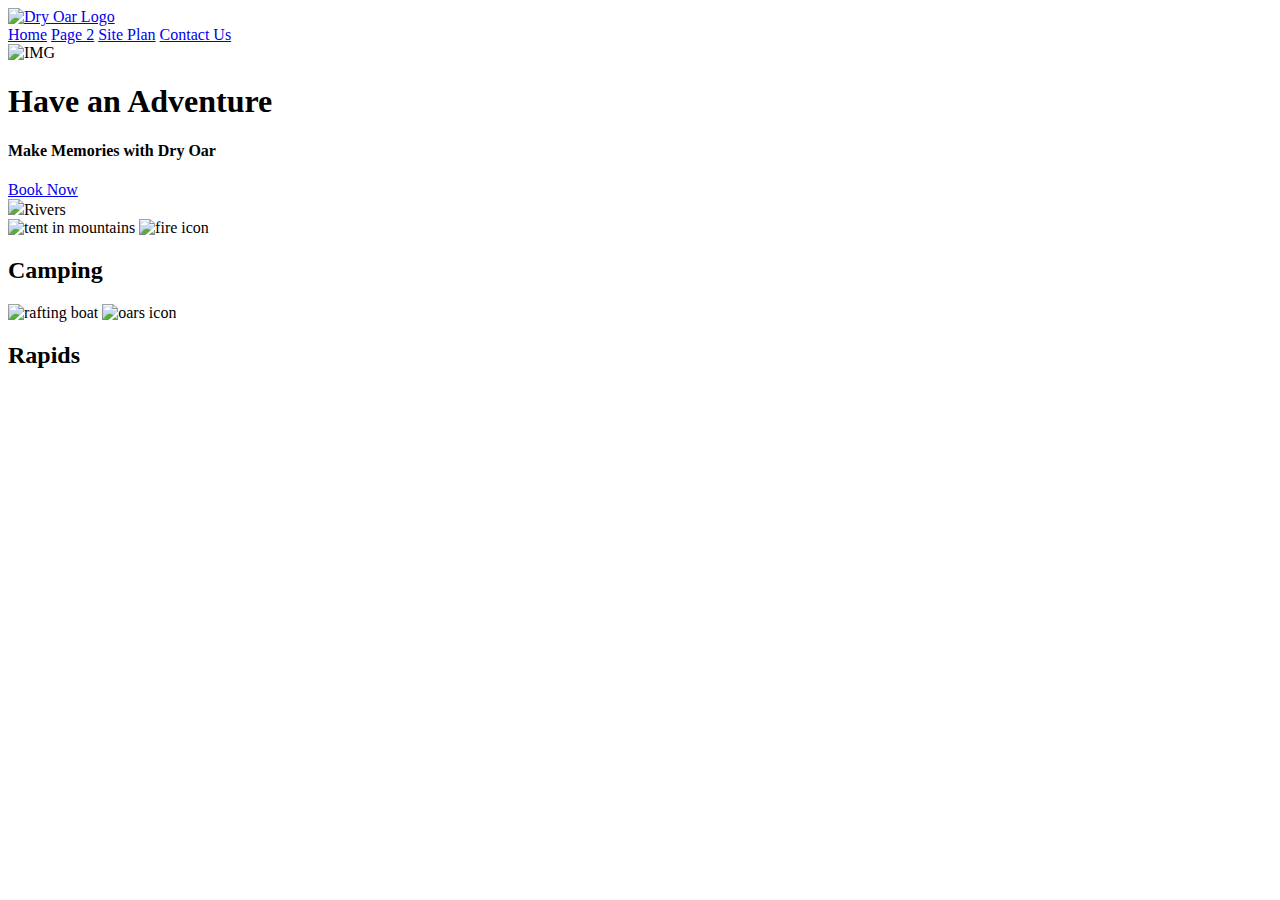
==== wwr/index.html @ 3a8b7b08 "Rafting html" ====
<!DOCTYPE html>
<html lang="en">
<head>
    <meta charset="UTF-8">
    <meta name="viewport" content="width=device-width, initial-scale=1.0">
    <title>Whitewater Rafting Fun| Dry Oar Boating | Home </title>
</head>
<body>
    <header>
        <a id="LOGO LINK" href="index.html">
            <img class="LOGO" src="LOGO" alt="Dry Oar Logo"
        </a> 
        <nav>
            <a href="index.html">Home</a>
            <a href="#">Page 2</a>
            <a href="site-plan-rafting.html">Site Plan</a>
            <a href="contactus.html">Contact Us</a>
        </nav>
           
    </header>
    <div id="hero">
        <div id="hero-box">
            <img id="IMG" src="IMG" alt="IMG"
        </div>
        <section id="hero-msg">
            <h1 class="home-title">Have an Adventure</h1>
            <h4>Make Memories with Dry Oar</h4>
            <div class='button-box'>
                <a class='book' href="contactus.html">Book Now</a>
            </div>

        </section>

    </div> 
    <main class="home-grid">
        <section class="home-grid">
            <img class="card-img" src="images/rivers.jpg"
            <img class="icon" src="images/river_icon.png"
            <h2>Rivers</h2>
        </section>
        <section class="camping-card">
            <img class="card-img" src="images/camping.jpg" alt="tent in mountains">
            <img class="icon" src="images/fire_icon.png" alt="fire icon">
            <h2>Camping</h2>
        </section>
        <section class="rapids-card">
            <img class="card-img" src="images/rapids.jpg" alt="rafting boat">
            <img class="icon" src="images/oars.png" alt="oars icon">
            <h2>Rapids</h2>
        </section>
    </main>
</body>
</html>
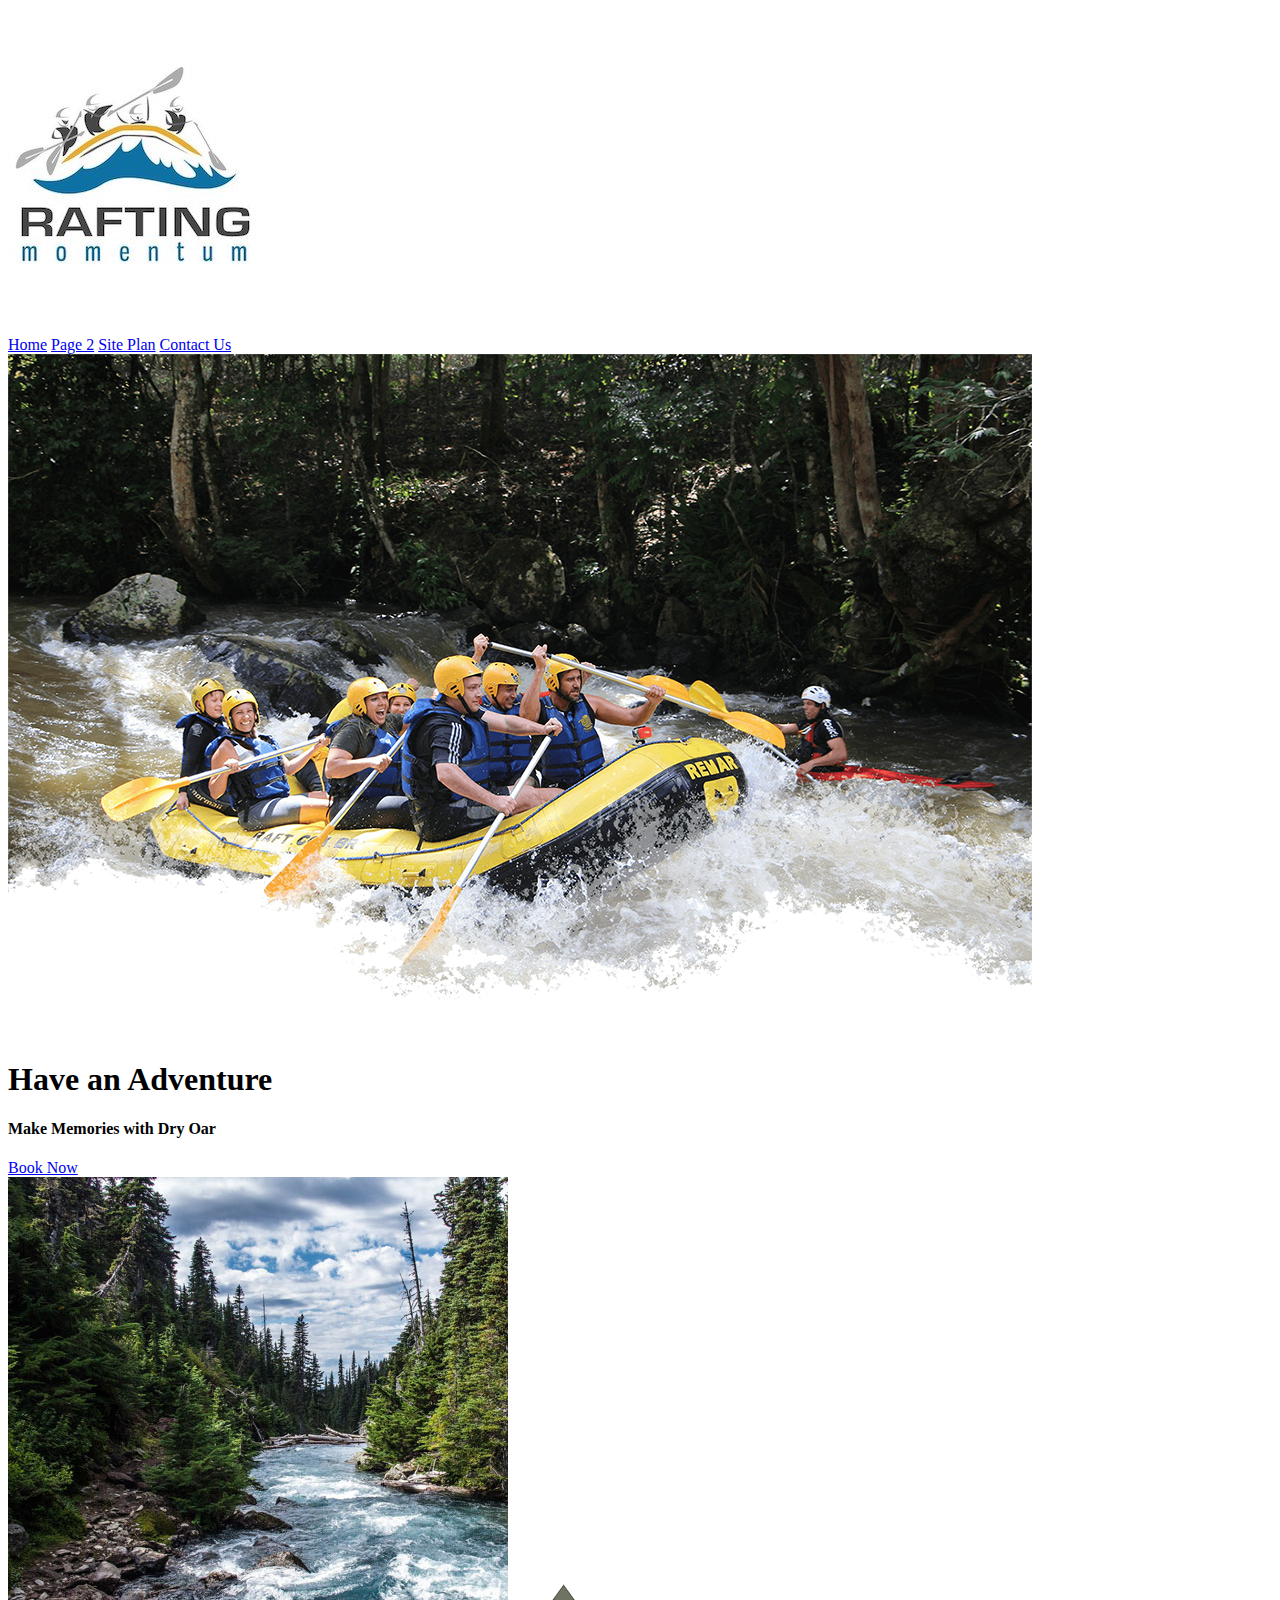
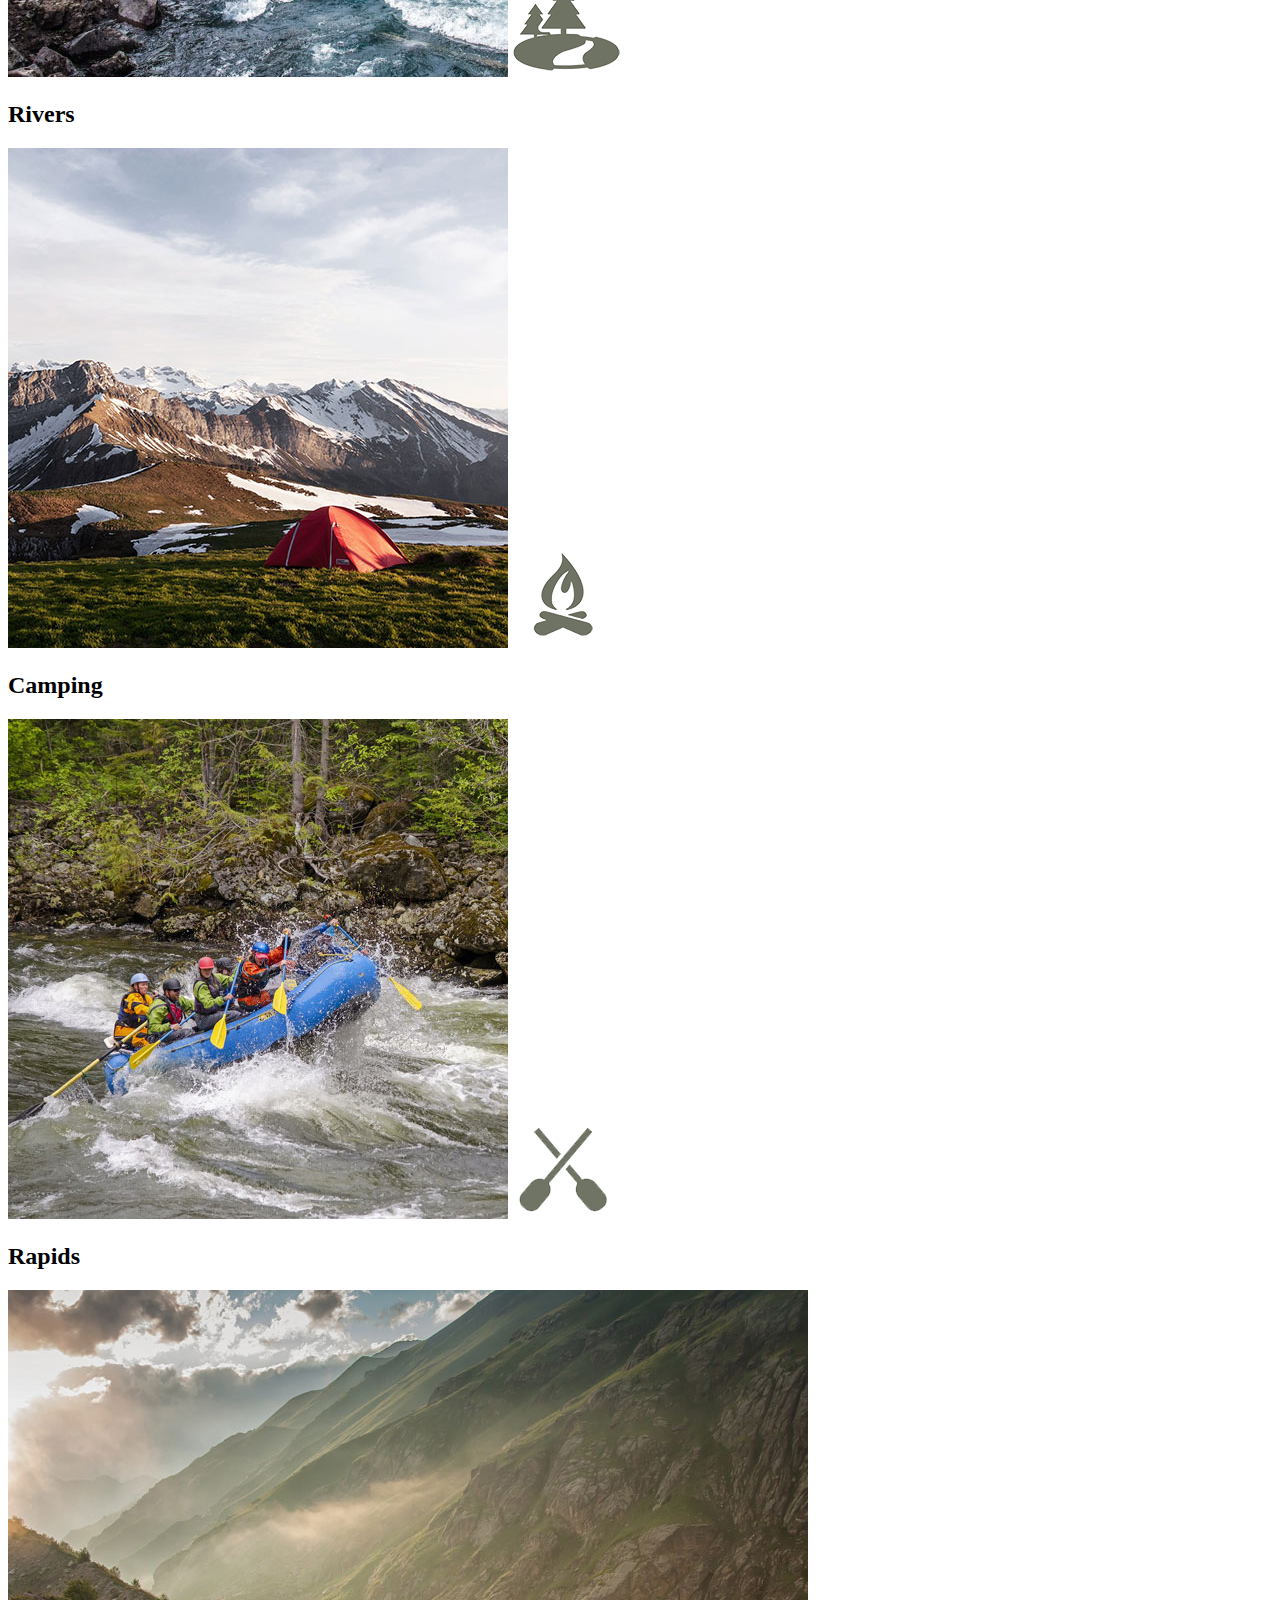
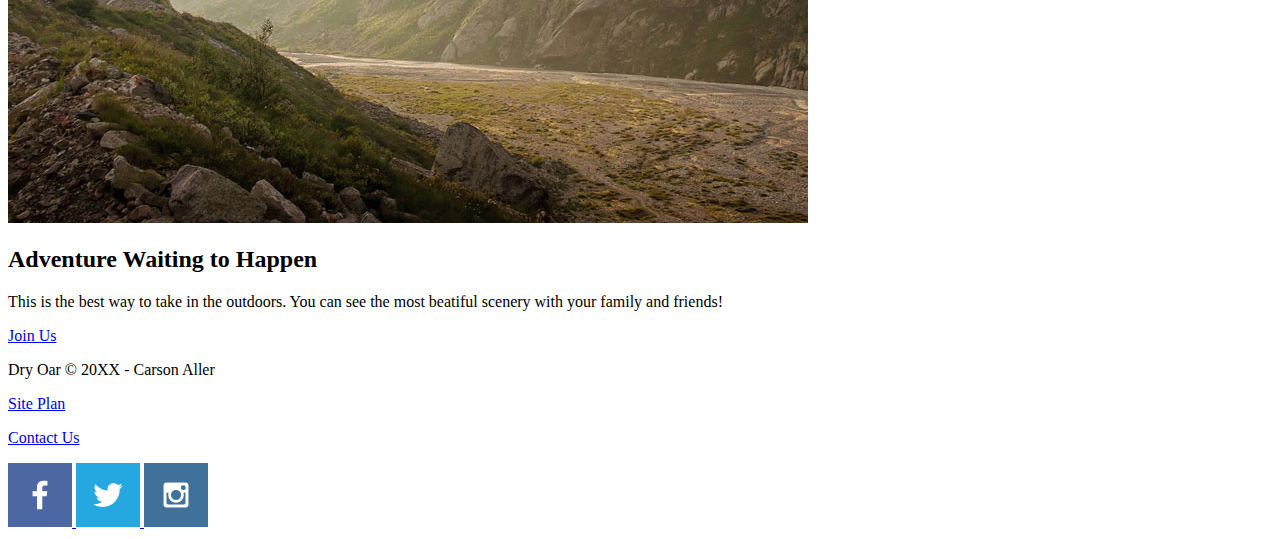
==== commit 36394a9e: "index.html" ====
--- a/wwr/index.html
+++ b/wwr/index.html
@@ -7,8 +7,8 @@
 </head>
 <body>
     <header>
-        <a id="LOGO LINK" href="index.html">
-            <img class="LOGO" src="LOGO" alt="Dry Oar Logo"
+        <a id="logo_link" href="index.html">
+            <img class="logo" src="images/rafting-momentum.jpg" alt="images"
         </a> 
         <nav>
             <a href="index.html">Home</a>
@@ -20,7 +20,7 @@
     </header>
     <div id="hero">
         <div id="hero-box">
-            <img id="IMG" src="IMG" alt="IMG"
+            <img id="hero-img" src="images/hero.png" alt="People enjoying white water rafting"
         </div>
         <section id="hero-msg">
             <h1 class="home-title">Have an Adventure</h1>
@@ -33,9 +33,9 @@
 
     </div> 
     <main class="home-grid">
-        <section class="home-grid">
-            <img class="card-img" src="images/rivers.jpg"
-            <img class="icon" src="images/river_icon.png"
+        <section class="rivers-card">
+            <img class="card-img" src="images/rivers.jpg" alt="river in forest">
+            <img class="icon" src="images/river_icon.png" alt="river icon">
             <h2>Rivers</h2>
         </section>
         <section class="camping-card">
@@ -48,6 +48,29 @@
             <img class="icon" src="images/oars.png" alt="oars icon">
             <h2>Rapids</h2>
         </section>
+        <img class="mountains" src="images/mountains.jpg" alt="Misty mountains">
+        <section class="msg">
+            <h2>Adventure Waiting to Happen</h2>
+            <p>This is the best way to take in the outdoors. You can see the most beatiful scenery with your family and friends! </p>
+            <a class='join' href="rivers.html">Join Us</a>
+        </section>
     </main>
+</main>
+<footer>
+    <p>Dry Oar &copy; 20XX - Carson Aller</p>
+    <p><a href="site-plan-rafting.html">Site Plan</a></p>
+    <p><a href="contactus.html">Contact Us</a></p>
+    <div class="social">
+        <a href="https://facebook.com">
+            <img src="images/facebook.png" alt="fb icon">
+        </a>
+        <a href="https://twitter.com">
+            <img src="images/twitter.png" alt="twitter icon">
+        </a>
+        <a href="https://instagram.com">
+            <img src="images/instagram.png" alt="instagram icon">
+        </a>
+    </div>
+</footer>
 </body>
 </html>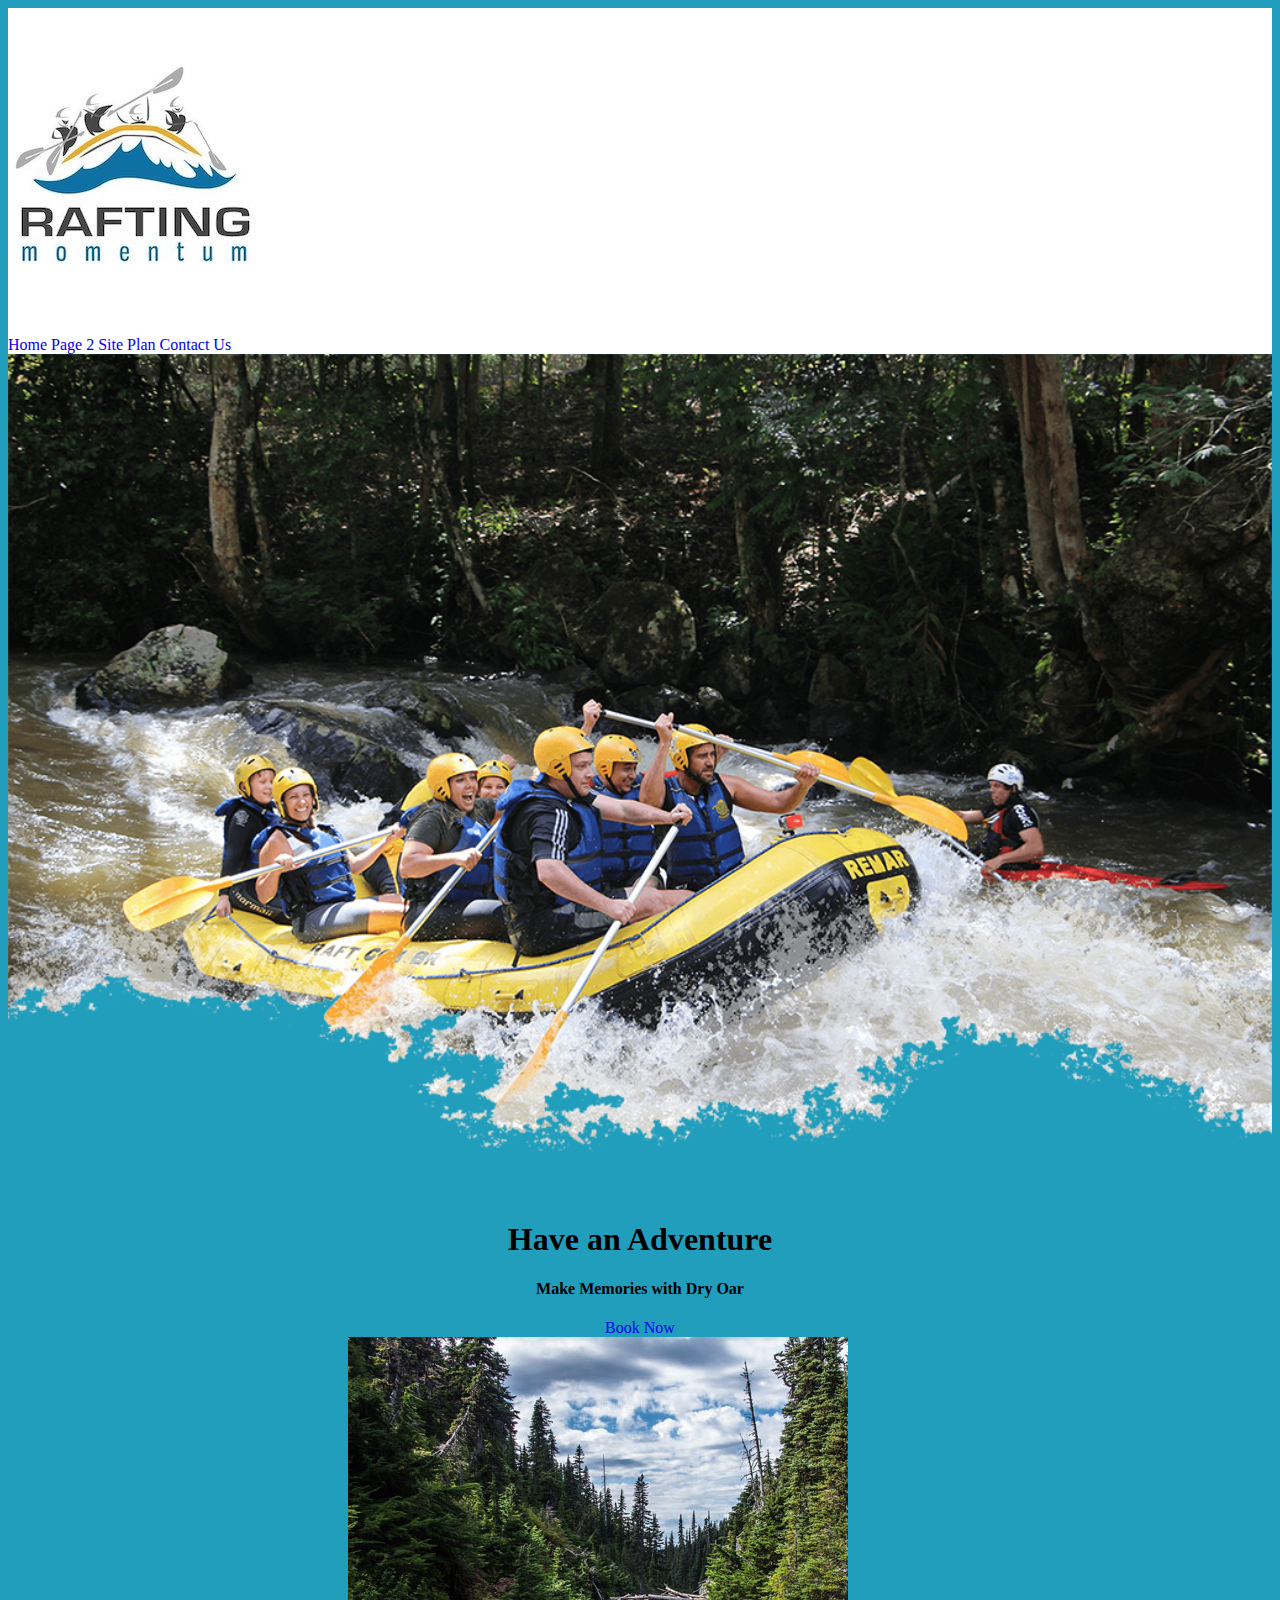
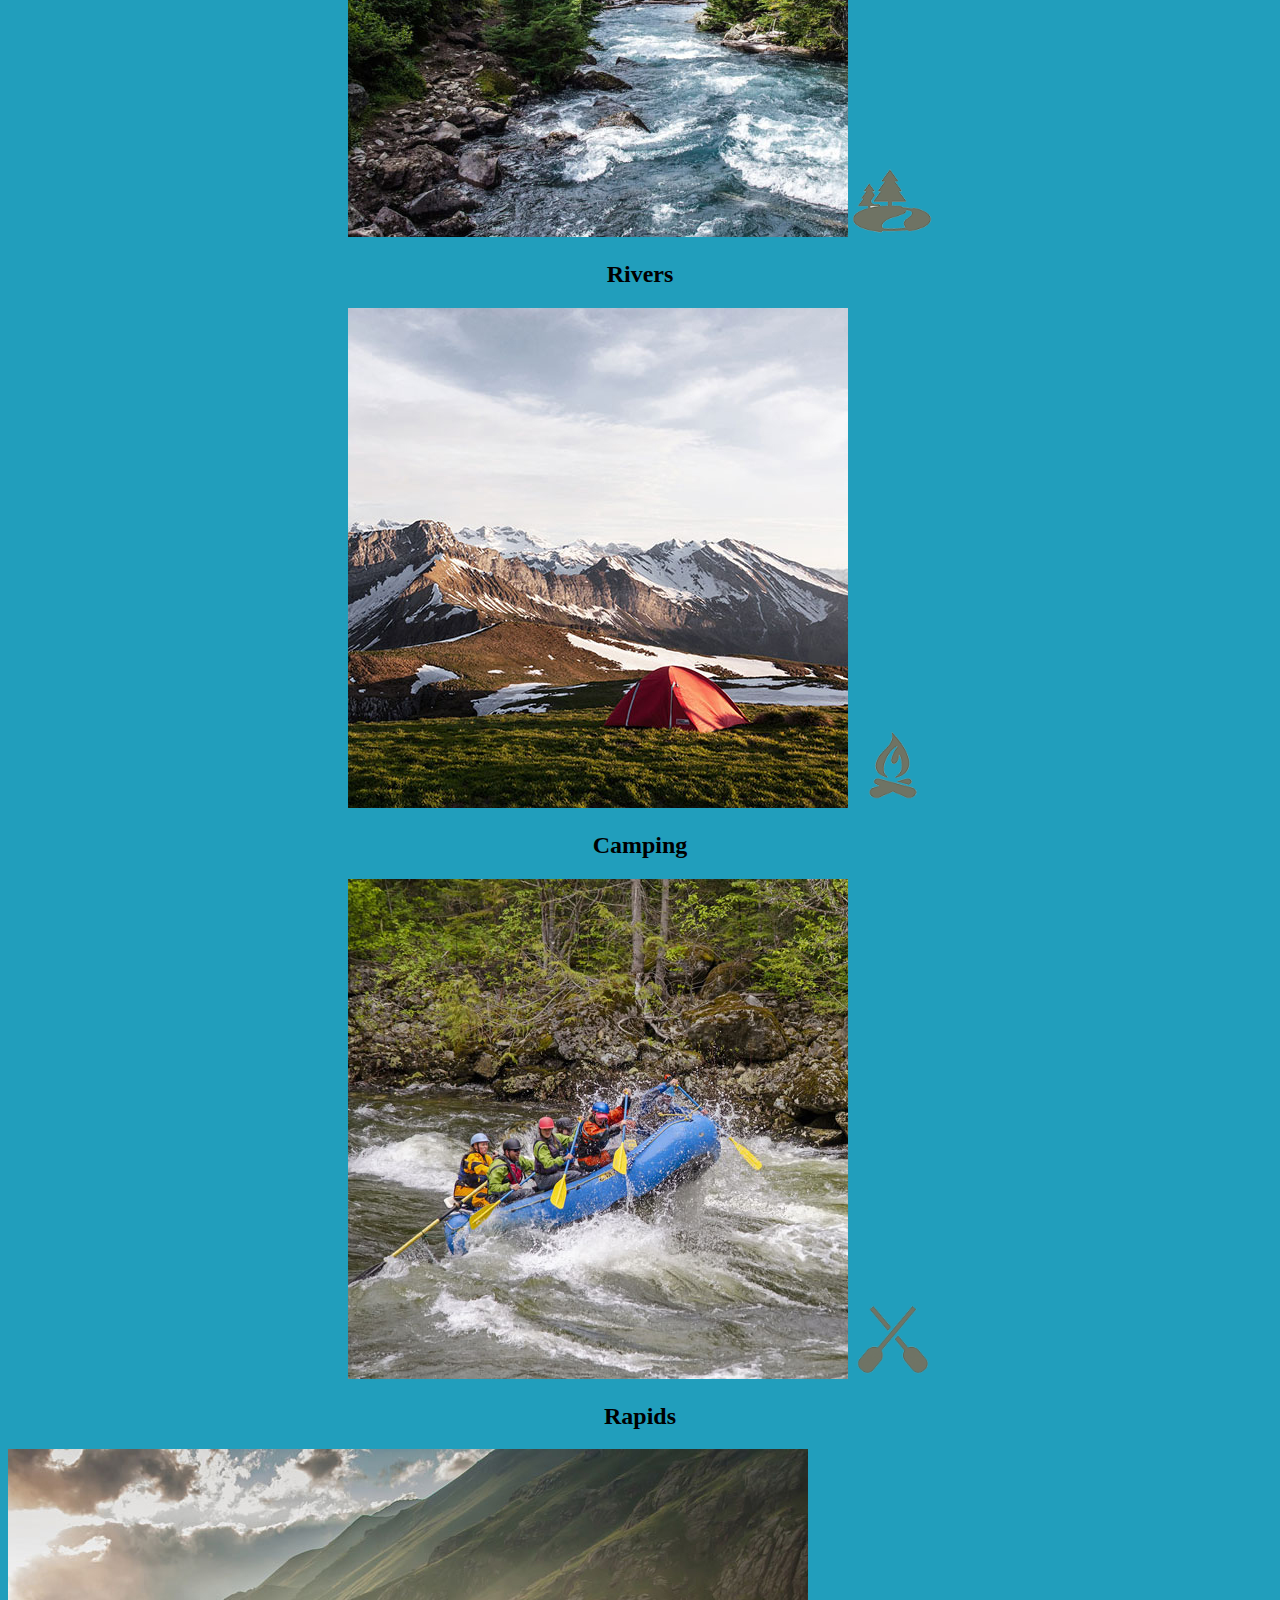
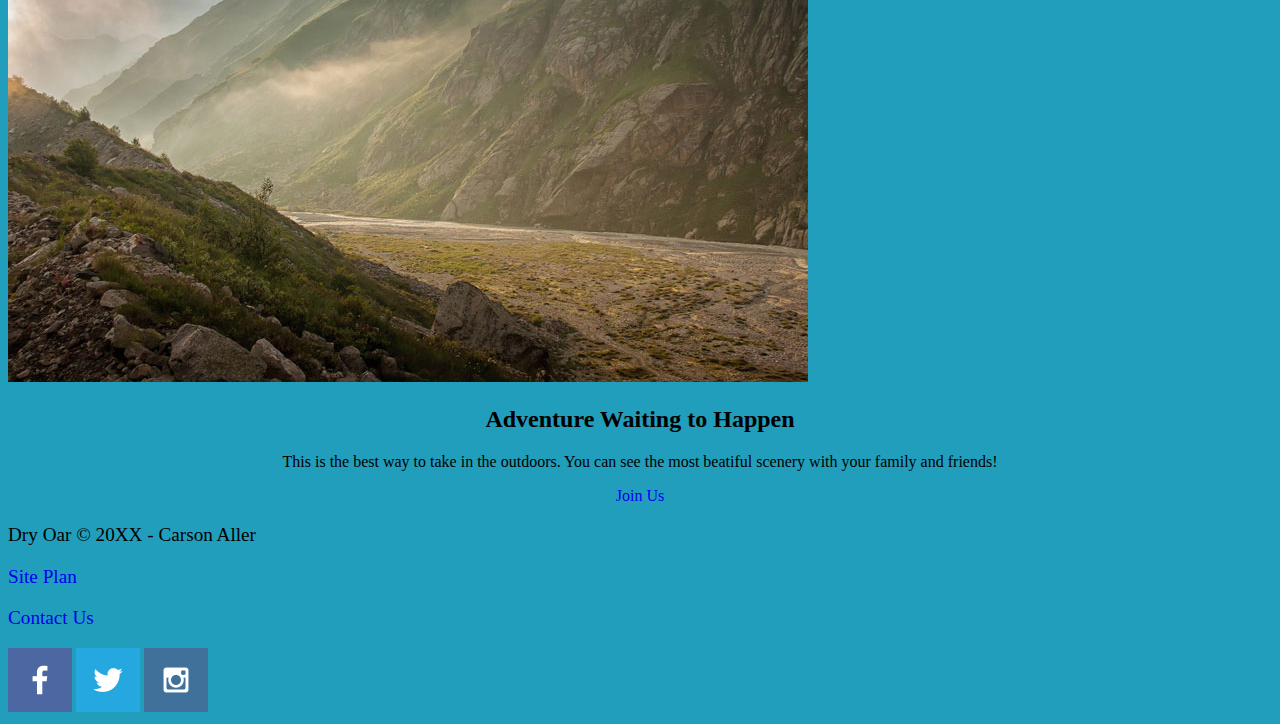
==== commit c4969a15: "commit" ====
--- a/wwr/index.html
+++ b/wwr/index.html
@@ -1,6 +1,7 @@
 <!DOCTYPE html>
 <html lang="en">
 <head>
+    <link rel="stylesheet" href="styles/style.css">
     <meta charset="UTF-8">
     <meta name="viewport" content="width=device-width, initial-scale=1.0">
     <title>Whitewater Rafting Fun| Dry Oar Boating | Home </title>
@@ -61,13 +62,13 @@
     <p><a href="site-plan-rafting.html">Site Plan</a></p>
     <p><a href="contactus.html">Contact Us</a></p>
     <div class="social">
-        <a href="https://facebook.com">
+        <a href="https://facebook.com"target="_blank">
             <img src="images/facebook.png" alt="fb icon">
         </a>
-        <a href="https://twitter.com">
+        <a href="https://twitter.com"target="_blank">
             <img src="images/twitter.png" alt="twitter icon">
         </a>
-        <a href="https://instagram.com">
+        <a href="https://instagram.com"target="_blank">
             <img src="images/instagram.png" alt="instagram icon">
         </a>
     </div>
--- a/wwr/styles/style.css
+++ b/wwr/styles/style.css
@@ -0,0 +1,85 @@
+<!DOCTYPE html>
+
+div{
+max-width: 1600px;
+margin: 0 auto;
+}
+
+#content{
+max-width: 1600px;
+margin: 0 auto;
+}
+
+nav a{
+    text-align: center;
+    text-decoration: none;
+}
+#hero-msg h1{
+    text-align: center;
+}
+#hero-msg h4{
+    text-align: center;
+}
+.button-box{
+    text-align: center;
+}
+main section{
+    text-align: center;
+}
+<section class="rapids-card">
+    <img class="card-img" src="images/rapids.jpg" alt="rafting boat">
+    <img class="icon" src="images/oars.png" alt="oars icon">
+    <h2>Rapids</h2>
+</section>
+<div id="background"></div> 
+<img class="mountains" src="images/mountains.jpg" alt="Misty mountains">
+<section class="msg">
+    <h2>Adventure Waiting to Happen</h2>
+    <p>This is the best way to take in the outdoors. You can see the most beatiful scenery with your family and friends! </p>
+    <a class='join' href="rivers.html">Join Us</a>
+</section>
+#background{
+    height: 725px;
+}
+
+body{
+    background-color:#219ebc;
+}
+header{
+    background-color:white;
+}
+nav a:hover{
+    background-color:#219ebc;
+
+}
+.book, .join{
+    background-color:#219ebc;
+    text-decoration: none;
+}
+.book:hover, .join:hover{
+    background-color:#219ebc;
+}
+#background{
+    background-color:#219ebc;
+}
+.msg{
+    background-color:#219ebc;
+}
+footer{
+    background-color:#219ebc;
+}
+.icon {
+    width: 80px;
+}
+#hero-img{
+    width: 100%;
+}
+footer a{
+    text-decoration: none;
+}
+footer p{
+    font-size: 1.2em;
+}
+footer p a:hover {
+    text-decoration: underline;
+}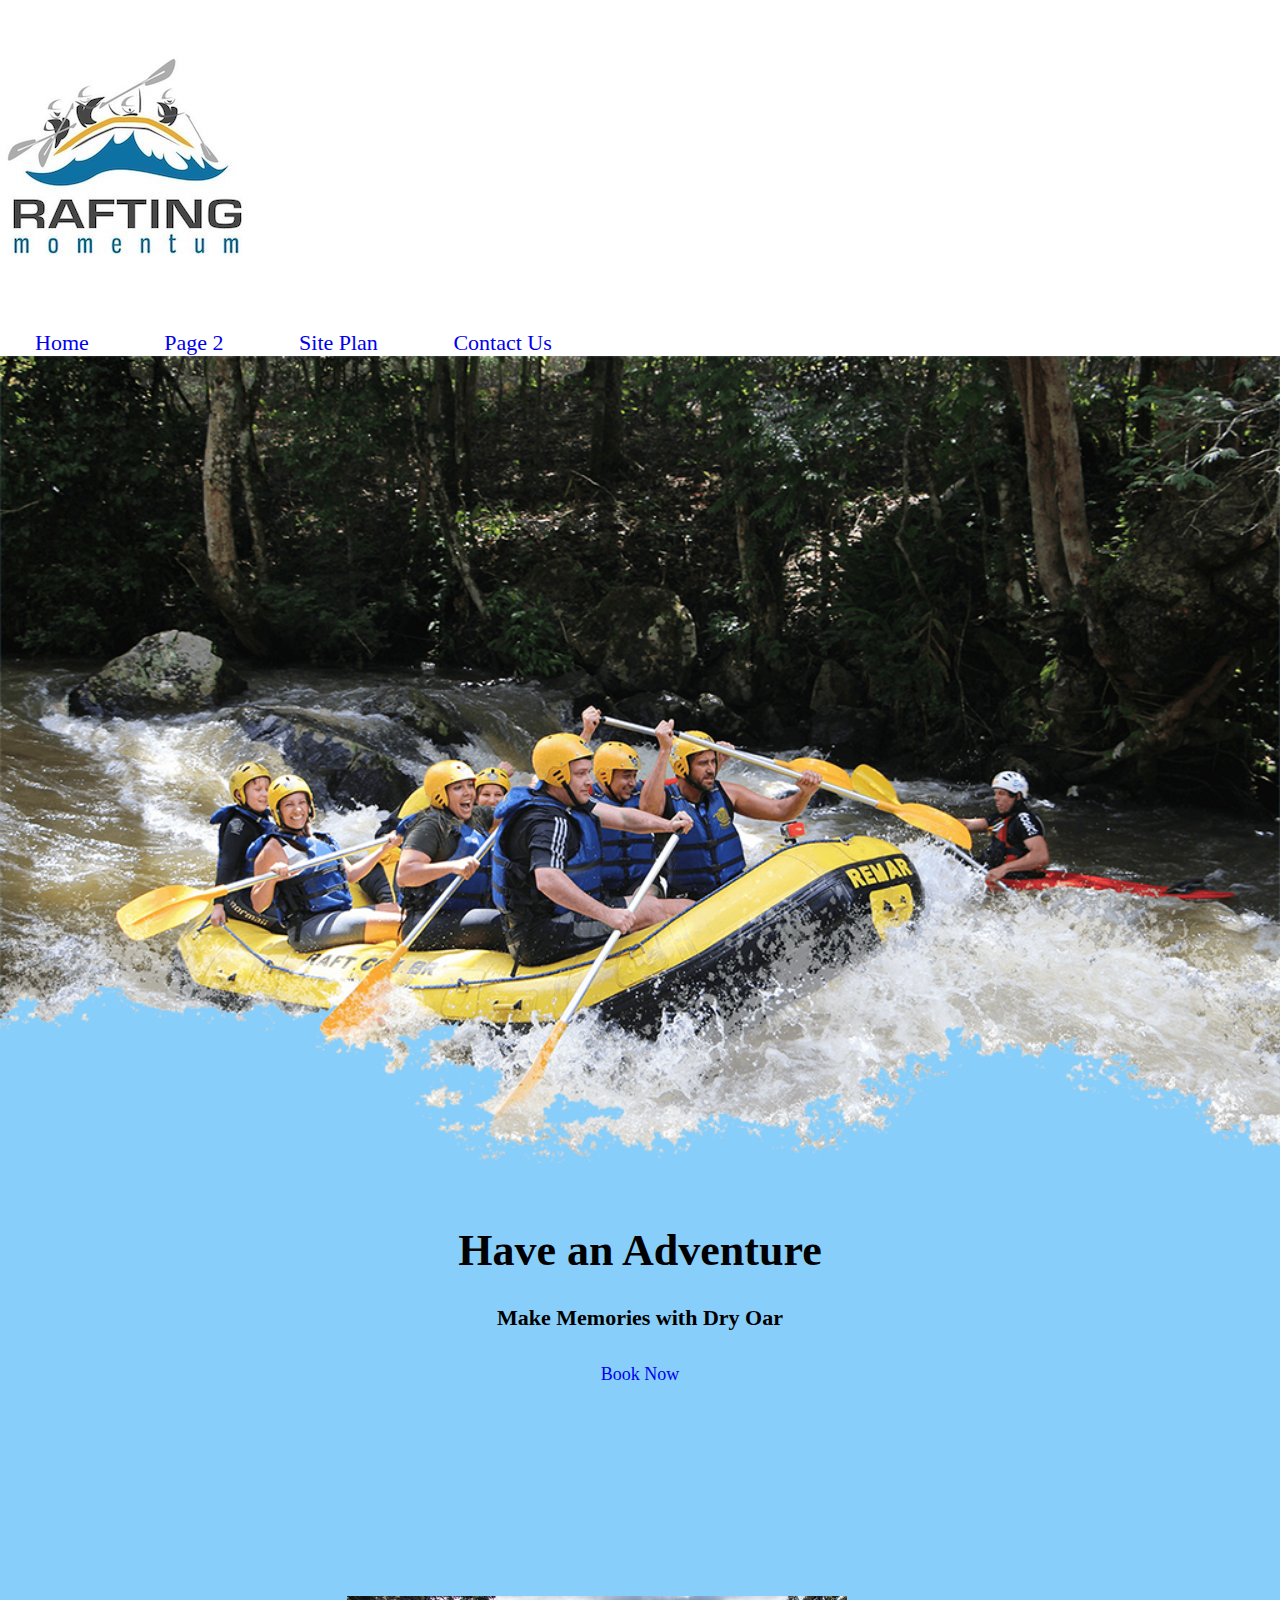
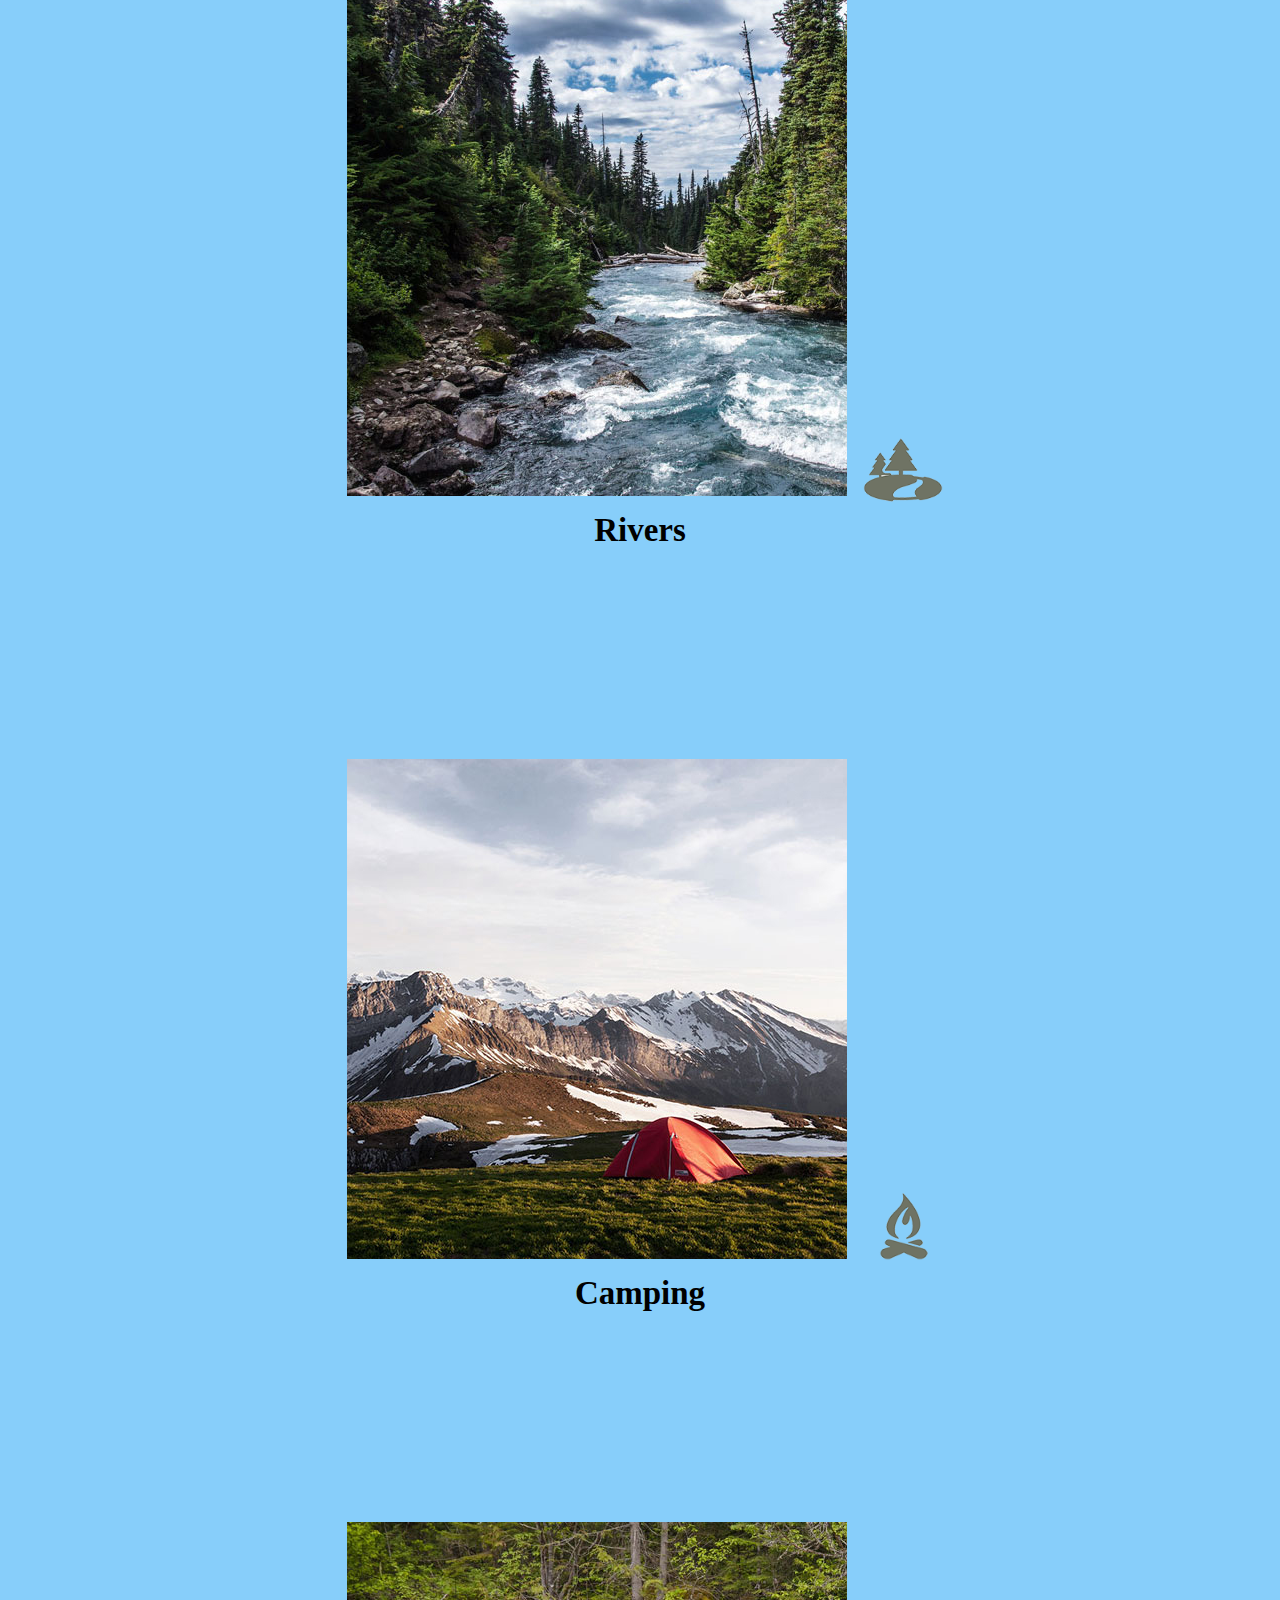
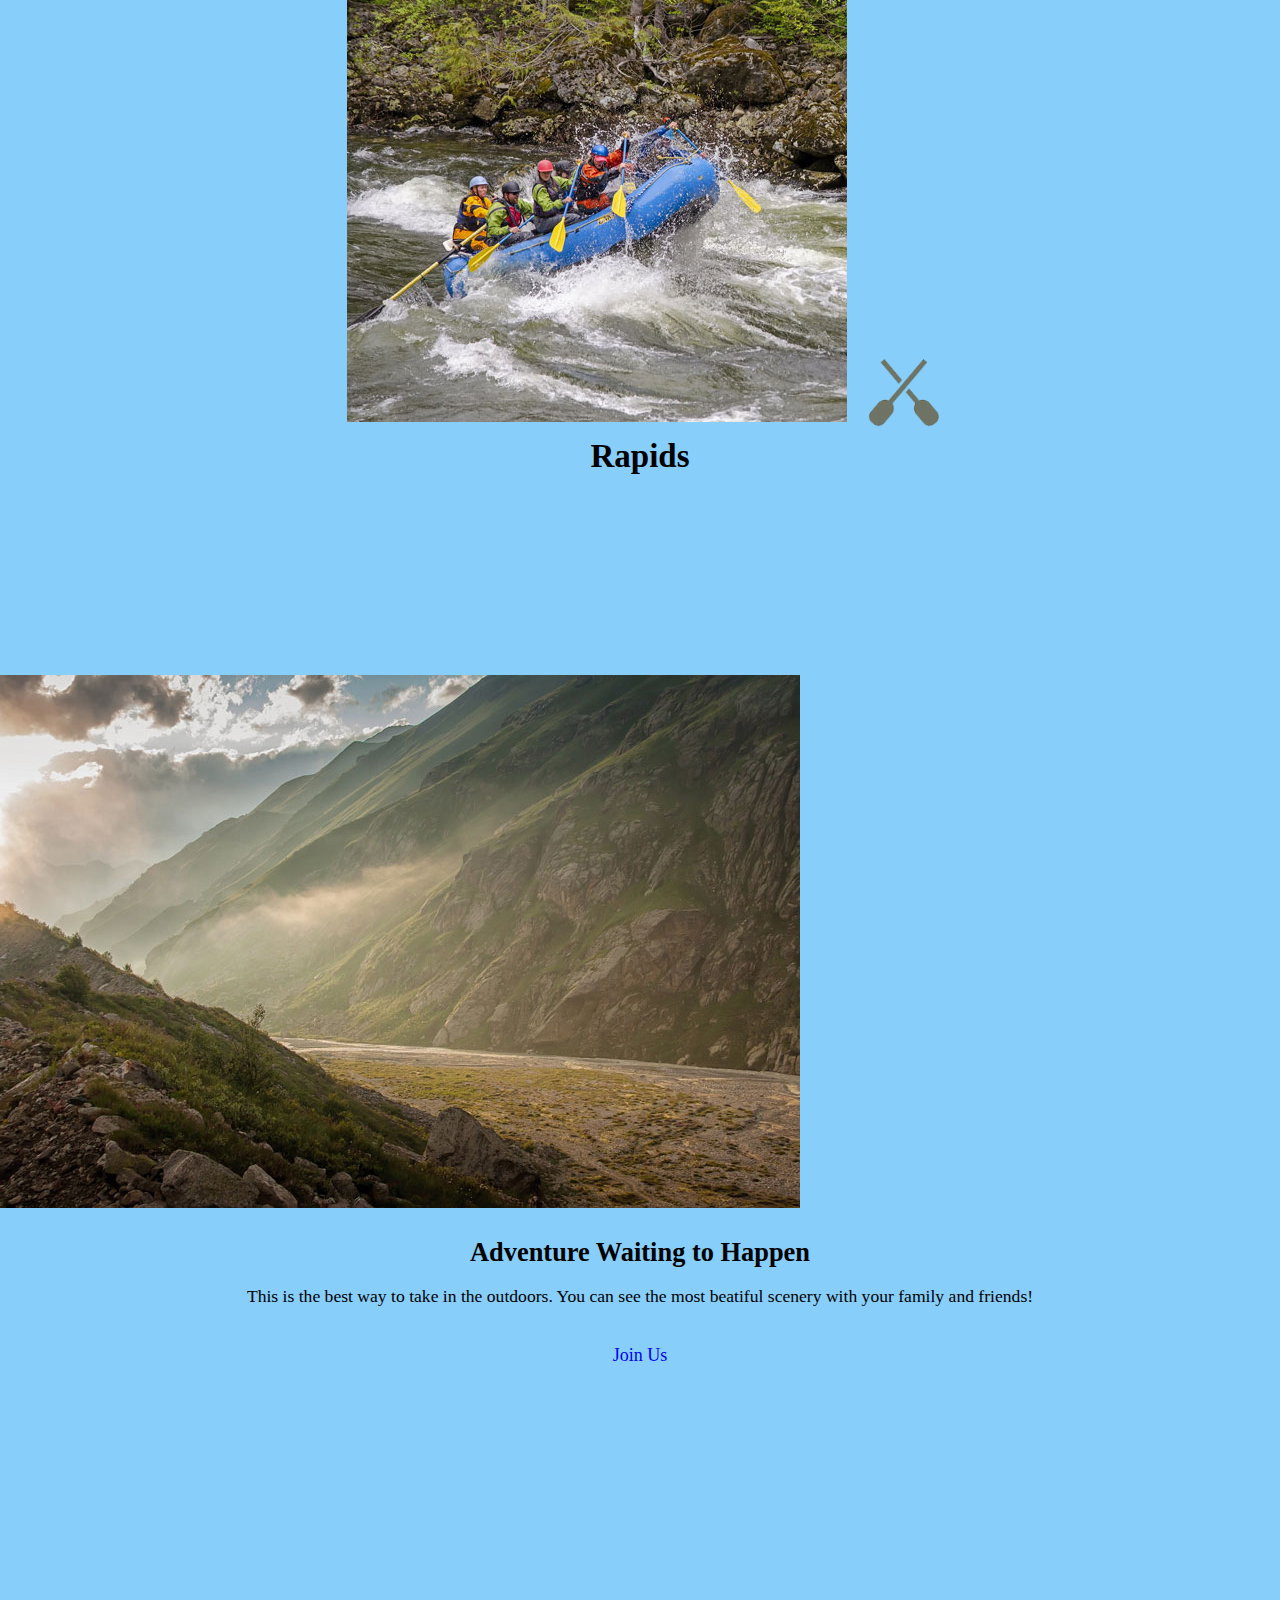
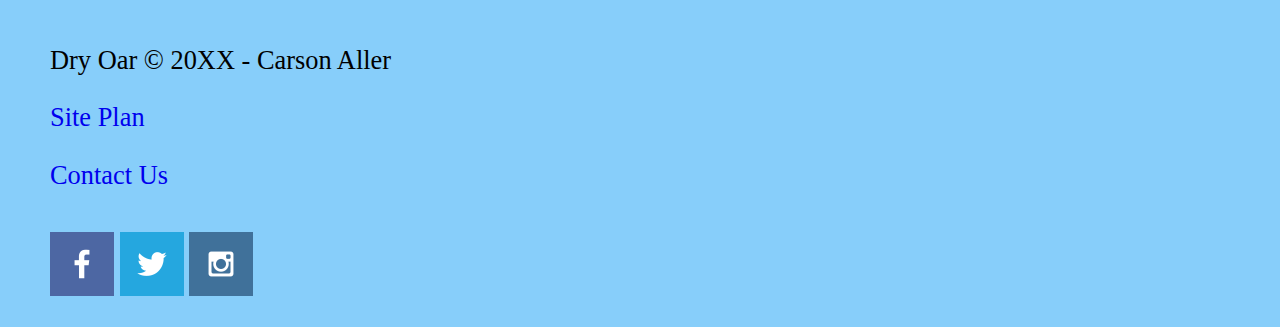
==== commit ee3bbc42: "commit" ====
--- a/wwr/index.html
+++ b/wwr/index.html
@@ -9,7 +9,7 @@
 <body>
     <header>
         <a id="logo_link" href="index.html">
-            <img class="logo" src="images/rafting-momentum.jpg" alt="images"
+            <img class="logo" src="images/rafting-momentum.jpg" alt="images">
         </a> 
         <nav>
             <a href="index.html">Home</a>
--- a/wwr/styles/style.css
+++ b/wwr/styles/style.css
@@ -1,18 +1,25 @@
-<!DOCTYPE html>
+@import url('https://fonts.googleapis.com/css2?family=Roboto:ital,wght@0,100..900;1,100..900&display=swap');
 
+.home-title{
+  margin-top: 10px;
+    font-size:2em;
+    font-family:'Times New Roman', Times, serif
+
+}
 div{
-max-width: 1600px;
-margin: 0 auto;
+    max-width: 1600px;
+    margin: 0 auto;
 }
 
 #content{
-max-width: 1600px;
-margin: 0 auto;
+    max-width: 1600px;
+    margin: 0 auto;
 }
 
 nav a{
     text-align: center;
     text-decoration: none;
+    padding: 35px;
 }
 #hero-msg h1{
     text-align: center;
@@ -25,51 +32,66 @@
 }
 main section{
     text-align: center;
+    box-sizing: border-box
 }
-<section class="rapids-card">
-    <img class="card-img" src="images/rapids.jpg" alt="rafting boat">
-    <img class="icon" src="images/oars.png" alt="oars icon">
-    <h2>Rapids</h2>
-</section>
-<div id="background"></div> 
-<img class="mountains" src="images/mountains.jpg" alt="Misty mountains">
-<section class="msg">
-    <h2>Adventure Waiting to Happen</h2>
-    <p>This is the best way to take in the outdoors. You can see the most beatiful scenery with your family and friends! </p>
-    <a class='join' href="rivers.html">Join Us</a>
-</section>
 #background{
     height: 725px;
 }
-
 body{
-    background-color:#219ebc;
+    font-family:'Times New Roman', Times, serif;
+    background-color:lightskyblue;
+    padding:0;
+    margin: 0;
+    font-size: 22px;
+h2{
+    margin:0;
 }
+    
 header{
+    font-family:'Times New Roman', Times, serif;
     background-color:white;
 }
 nav a:hover{
-    background-color:#219ebc;
+    background-color:yellow;
 
 }
 .book, .join{
-    background-color:#219ebc;
+    border-radius: 5px;
+    margin-top: 50px;
+    padding: 15px 30px;
+    background-color:lightskyblue;
     text-decoration: none;
+    font-size: 18px
 }
 .book:hover, .join:hover{
-    background-color:#219ebc;
+    background-color:yellow;
 }
 #background{
-    background-color:#219ebc;
+    background-color:lightskyblue;
 }
 .msg{
-    background-color:#219ebc;
+   padding:25px;
+    background-color:lightskyblue;
+    line-height: 1.5em;
+    font-size: .8em
+}
+.msg p{
+    padding-bottom:15px;
 }
 footer{
-    background-color:#219ebc;
+    background-color:lightskyblue;
+    padding: 25px 50px;
+    margin-top:200px;
+}
+footer .social img{
+    padding-top: 15px;
 }
 .icon {
     width: 80px;
+    padding-top: 10px;
+}
+.card-img{
+    border: 10px solid lightskyblue;
 }
 #hero-img{
     width: 100%;
@@ -80,6 +102,18 @@
 footer p{
     font-size: 1.2em;
 }
-footer p a:hover {
+footer p a:hover{
     text-decoration: underline;
-}+}
+#logo_link{
+  padding-top: 5px;
+}
+.rivers-card{
+margin:200px 0;
+}
+.camping-card{
+    margin:200px 0;
+}
+.rapids-card{
+    margin:200px 0;
+}}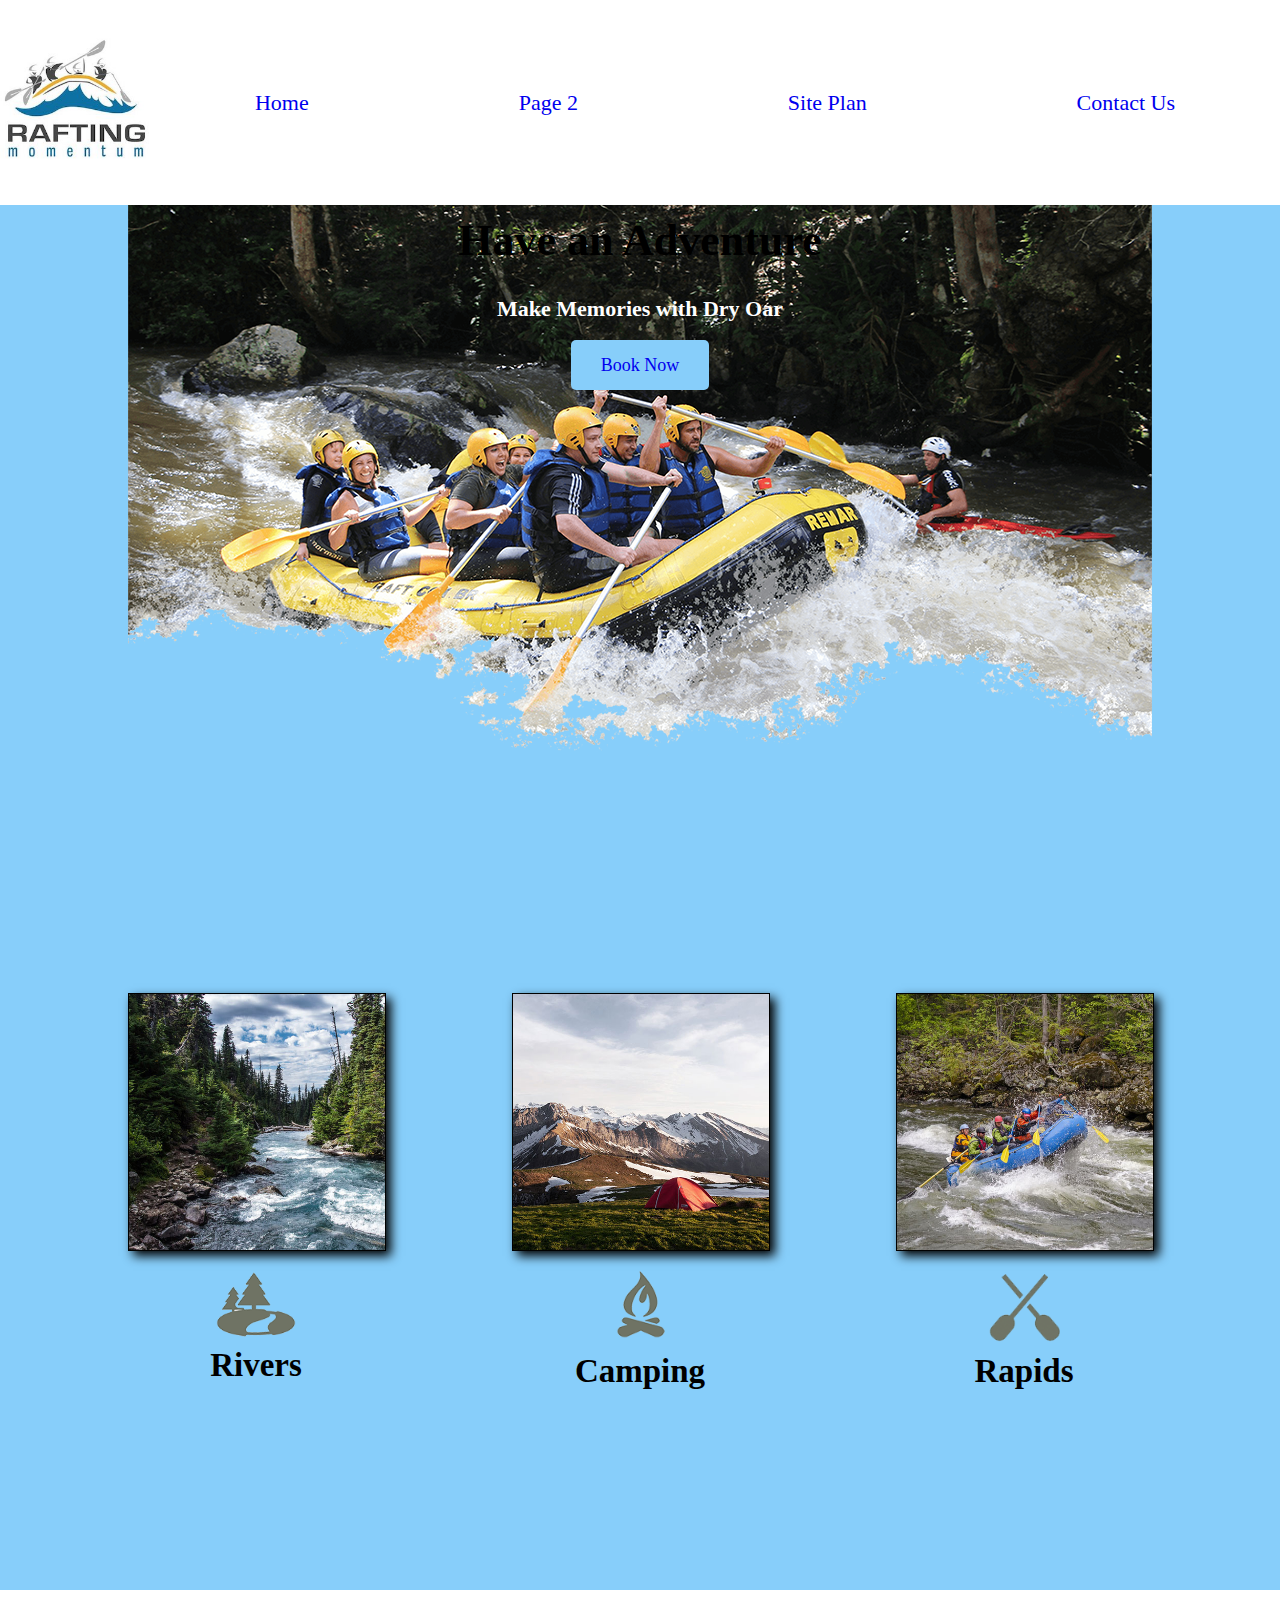
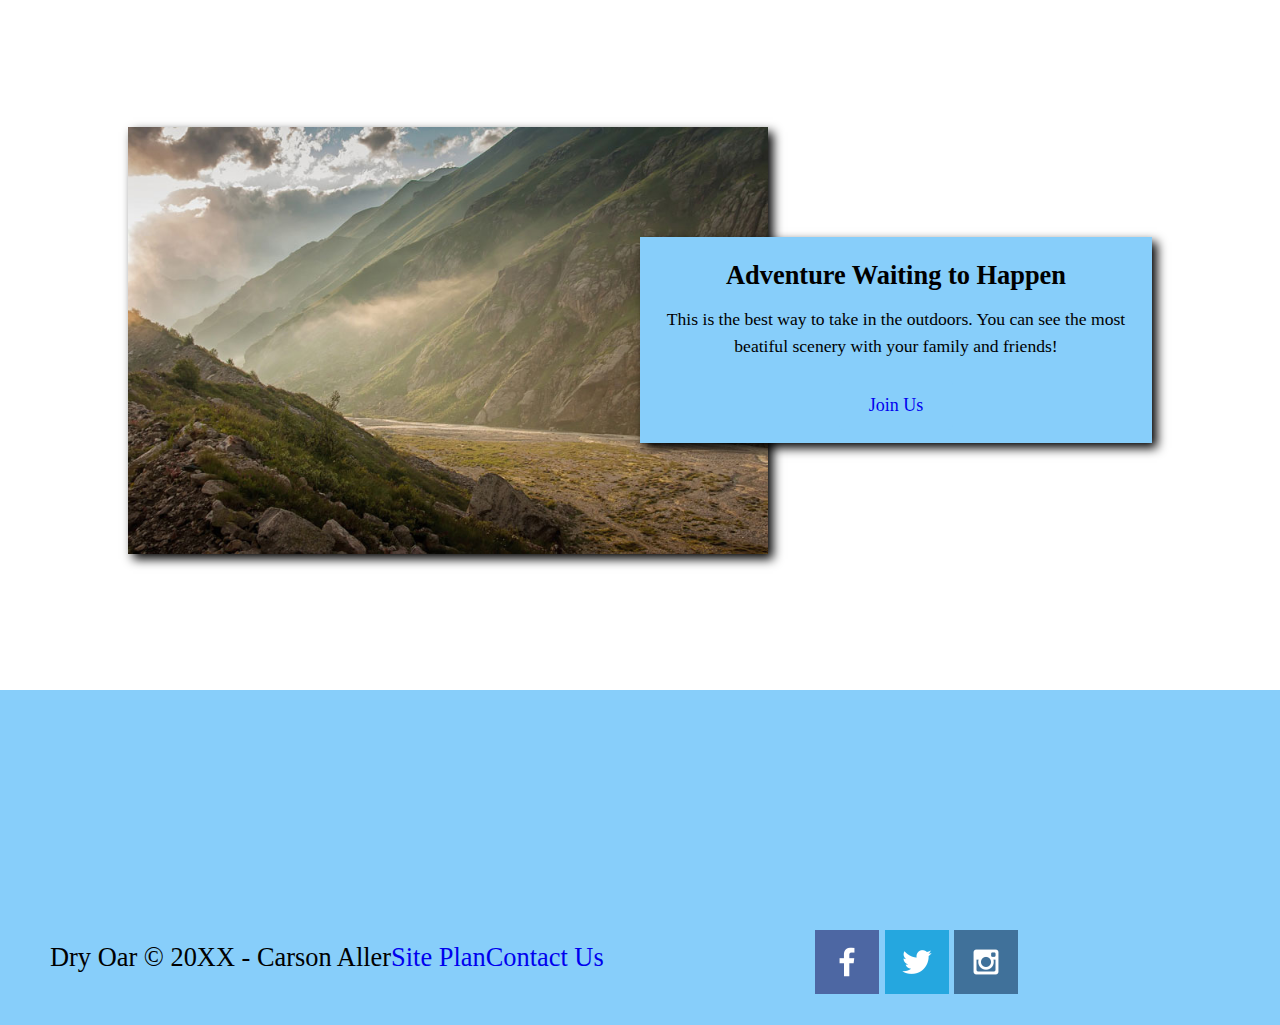
==== commit a71772ff: "commit" ====
--- a/wwr/index.html
+++ b/wwr/index.html
@@ -21,7 +21,7 @@
     </header>
     <div id="hero">
         <div id="hero-box">
-            <img id="hero-img" src="images/hero.png" alt="People enjoying white water rafting"
+            <img id="hero-img" src="images/hero.png" alt="People enjoying white water rafting">
         </div>
         <section id="hero-msg">
             <h1 class="home-title">Have an Adventure</h1>
@@ -33,6 +33,7 @@
         </section>
 
     </div> 
+    
     <main class="home-grid">
         <section class="rivers-card">
             <img class="card-img" src="images/rivers.jpg" alt="river in forest">
@@ -49,6 +50,7 @@
             <img class="icon" src="images/oars.png" alt="oars icon">
             <h2>Rapids</h2>
         </section>
+        <div id="background"></div>
         <img class="mountains" src="images/mountains.jpg" alt="Misty mountains">
         <section class="msg">
             <h2>Adventure Waiting to Happen</h2>
@@ -56,7 +58,7 @@
             <a class='join' href="rivers.html">Join Us</a>
         </section>
     </main>
-</main>
+
 <footer>
     <p>Dry Oar &copy; 20XX - Carson Aller</p>
     <p><a href="site-plan-rafting.html">Site Plan</a></p>
--- a/wwr/styles/style.css
+++ b/wwr/styles/style.css
@@ -26,13 +26,14 @@
 }
 #hero-msg h4{
     text-align: center;
+    color:white;
 }
 .button-box{
     text-align: center;
 }
 main section{
     text-align: center;
-    box-sizing: border-box
+    box-sizing: 1px solid black;
 }
 #background{
     height: 725px;
@@ -50,9 +51,13 @@
 header{
     font-family:'Times New Roman', Times, serif;
     background-color:white;
+    display: grid;
+    grid-template-columns: 150px auto;
 }
 nav a:hover{
     background-color:yellow;
+    display: flex;
+    justify-content: space-around;
 
 }
 .book, .join{
@@ -67,13 +72,20 @@
     background-color:yellow;
 }
 #background{
-    background-color:lightskyblue;
+    background-color:white;
+    height:700px;
+    width:100%;
+    grid-column: 1/11;
+    grid-row: 4/9
 }
 .msg{
    padding:25px;
     background-color:lightskyblue;
     line-height: 1.5em;
-    font-size: .8em
+    font-size: .8em;
+    grid-column: 6/10;
+    grid-row: 6/7;
+    box-shadow:5px 5px 10px;
 }
 .msg p{
     padding-bottom:15px;
@@ -82,6 +94,9 @@
     background-color:lightskyblue;
     padding: 25px 50px;
     margin-top:200px;
+    display: flex;
+    justify-content: space-around;
+    align-items: center;
 }
 footer .social img{
     padding-top: 15px;
@@ -90,8 +105,18 @@
     width: 80px;
     padding-top: 10px;
 }
+.home-grid{
+    display: grid;
+    grid-template-columns: repeat(10, 1fr);
+}
 .card-img{
-    border: 10px solid lightskyblue;
+    border: 1px solid black;
+    transition: transform .5s;
+    box-shadow: 5px 5px 10px;
+}
+.card-img:hover{
+    opacity: .6;
+    transform: scale(1/1);
 }
 #hero-img{
     width: 100%;
@@ -107,13 +132,98 @@
 }
 #logo_link{
   padding-top: 5px;
+  justify-self: center;
+  align-self: center;
 }
 .rivers-card{
 margin:200px 0;
+grid-column: 2/4;
+grid-row: 2/3;
 }
 .camping-card{
     margin:200px 0;
+    grid-column: 5/7;
+    grid-row: 2/3;
 }
 .rapids-card{
     margin:200px 0;
-}}+    grid-column: 8/10;
+    grid-row: 2/3;
+}}
+
+#hero{
+    display: grid;
+    grid-template-columns: 1fr 3fr 1fr;
+    margin-top: -100px;
+}
+#hero-box{
+    grid-column: 1/4;
+    grid-row: 1/3;
+    z-index: -1;
+}
+
+#hero-msg {
+    grid-column: 2/3;
+    grid-row: 1/2;
+    margin-top: 100px;
+}
+nav{
+    display:flex;
+    align-items: center;
+    justify-content: space-around;
+}
+.card-img, .mountains{
+    width: 100%
+}
+.mountains{
+    width: 100%;
+    grid-column: 2/7;
+    grid-row: 5/8;
+    box-shadow: 5px 5px 10px;
+}
+.logo{
+    width:100%;
+}
+@media screen and (max-width: 900px) {
+    #hero, .home-grid {
+        display: block;
+        height: auto;
+    }
+    nav, footer {
+        flex-direction: column;
+    }
+    nav a {
+        display: block;
+        padding: 15px;
+    }
+    #hero {
+        margin-top: 0;
+    }
+    #hero-msg {
+        margin-top: 0;
+    }
+    #hero-msg h4 {
+        display: none;
+    }
+    #hero-msg h1 {
+        color: #6f7364;
+    }
+    .home-title {
+        font-size: 25px;
+    }
+    .rivers-card, .camping-card, .rapids-card { 
+        margin: 50px auto;
+        width: 60%;
+    }
+    #background {
+        display: none;
+    }
+    .mountains, .msg {
+        width: 80%;
+        display: block;
+        margin: 0 auto;
+    }
+    footer {
+        margin-top: 25px;
+    }
+}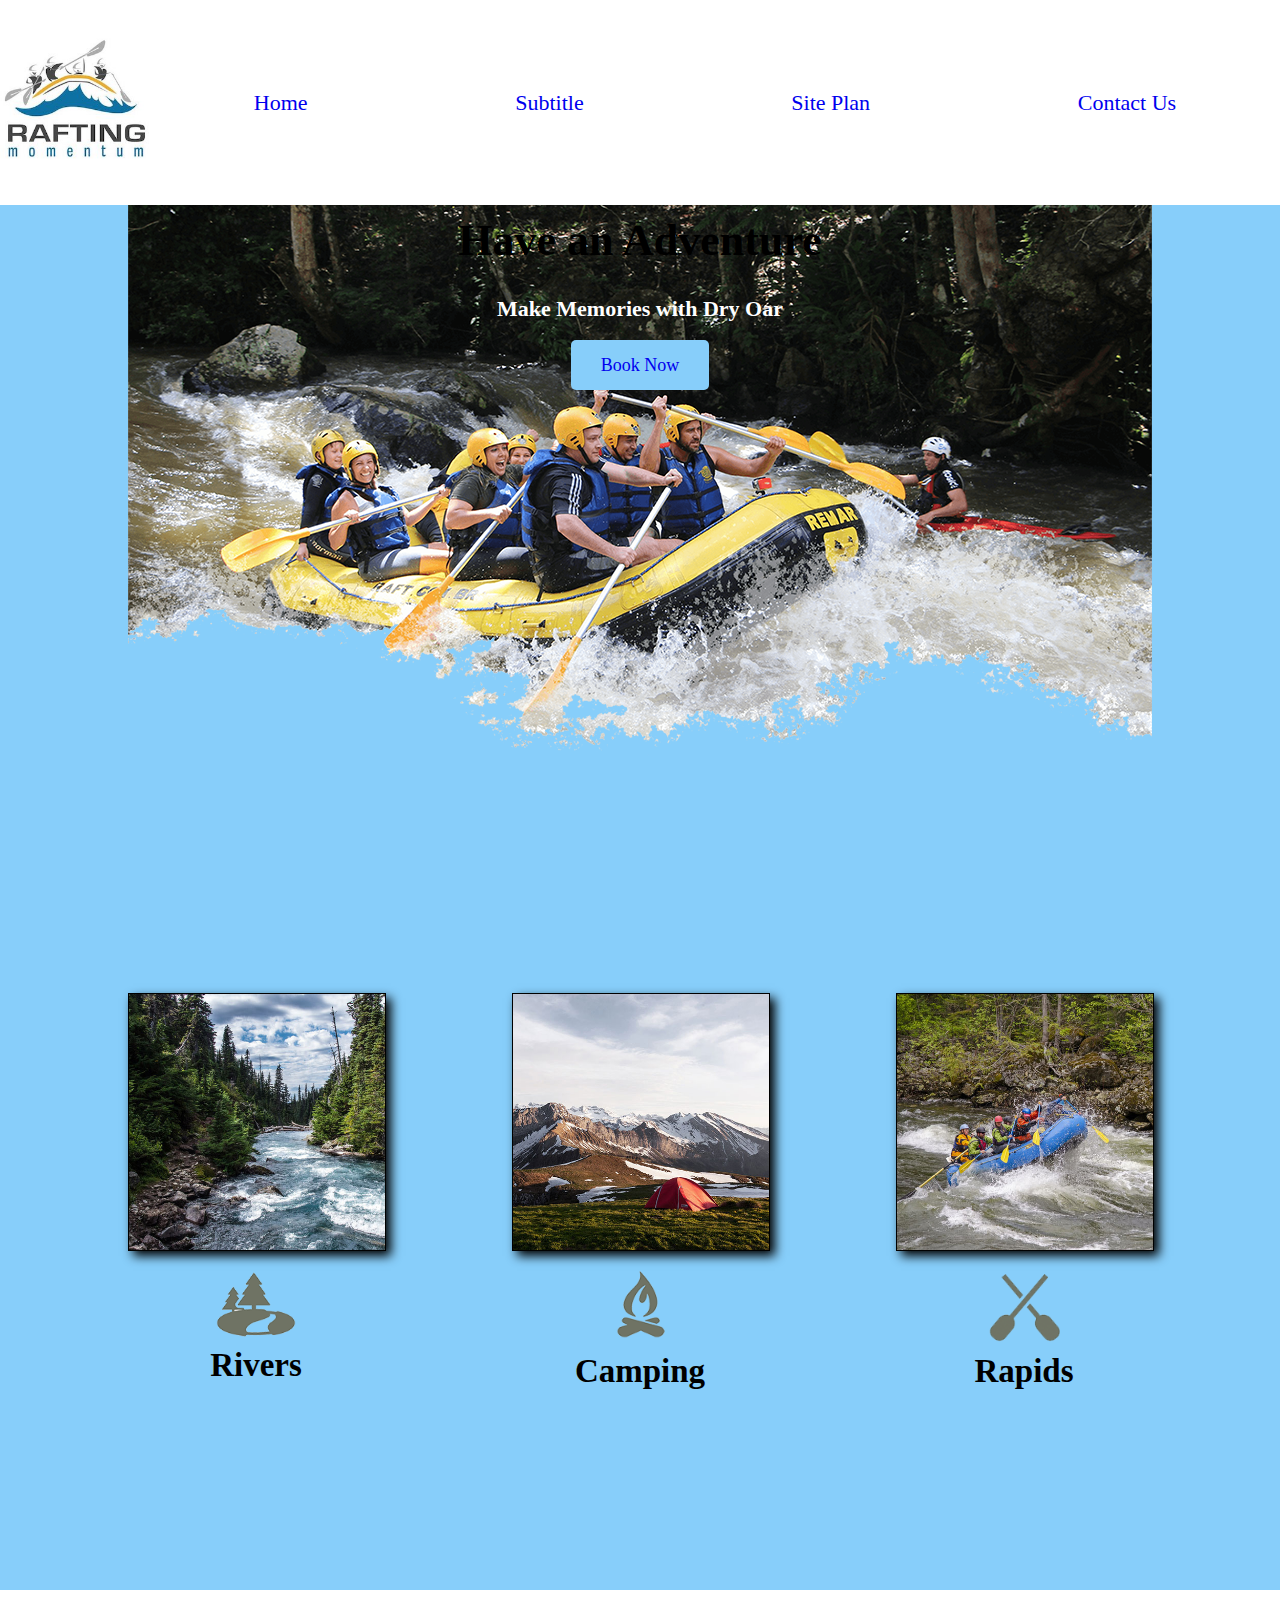
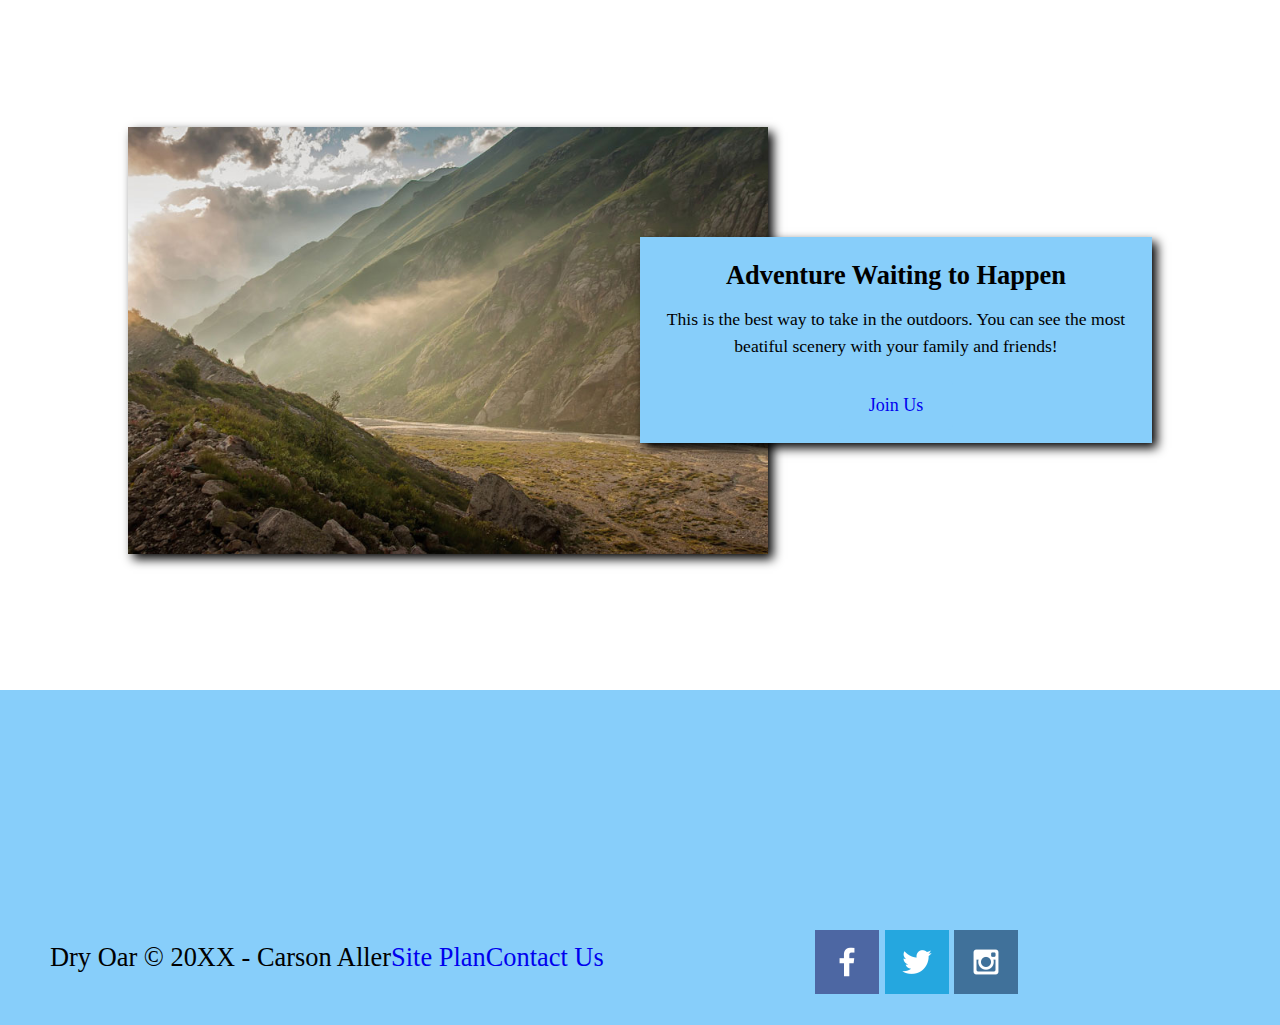
==== commit 4e64d73a: "c" ====
--- a/wwr/index.html
+++ b/wwr/index.html
@@ -13,7 +13,7 @@
         </a> 
         <nav>
             <a href="index.html">Home</a>
-            <a href="#">Page 2</a>
+            <a href="subtitle.html">Subtitle</a>
             <a href="site-plan-rafting.html">Site Plan</a>
             <a href="contactus.html">Contact Us</a>
         </nav>
